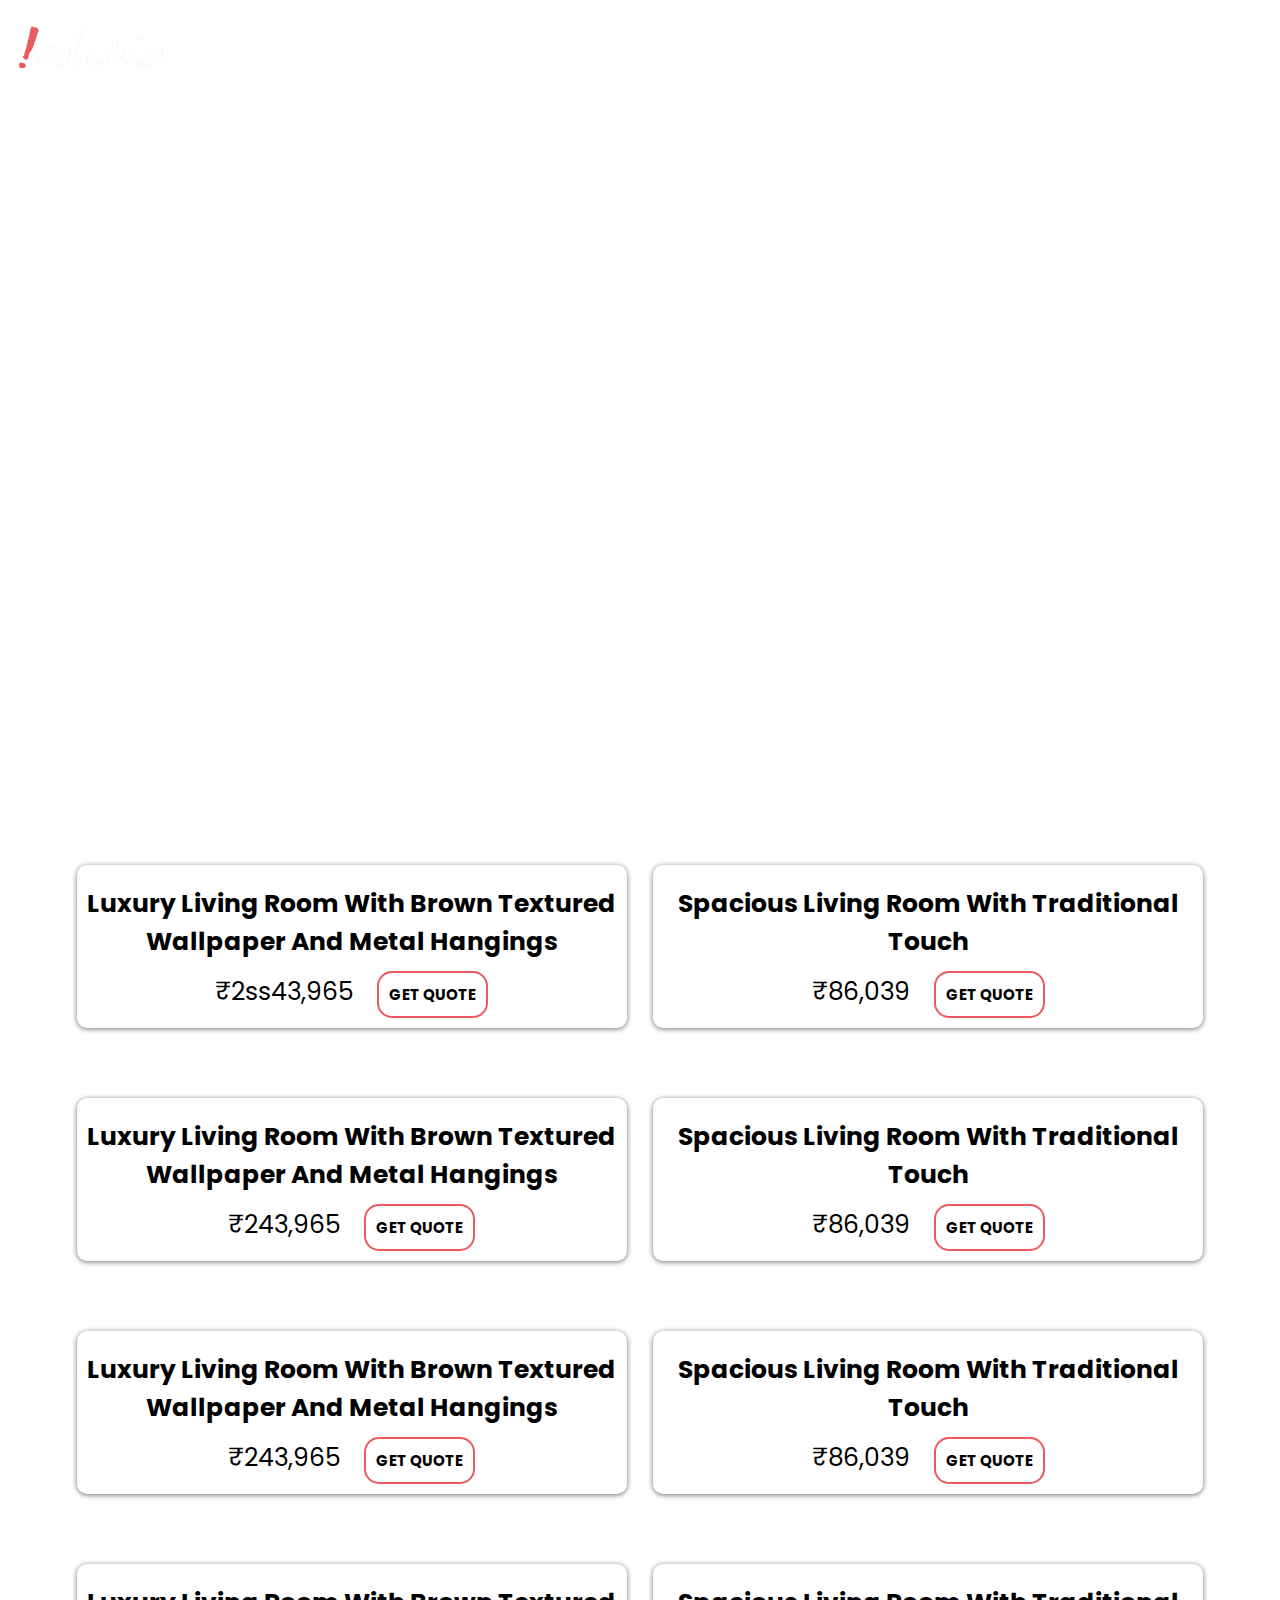
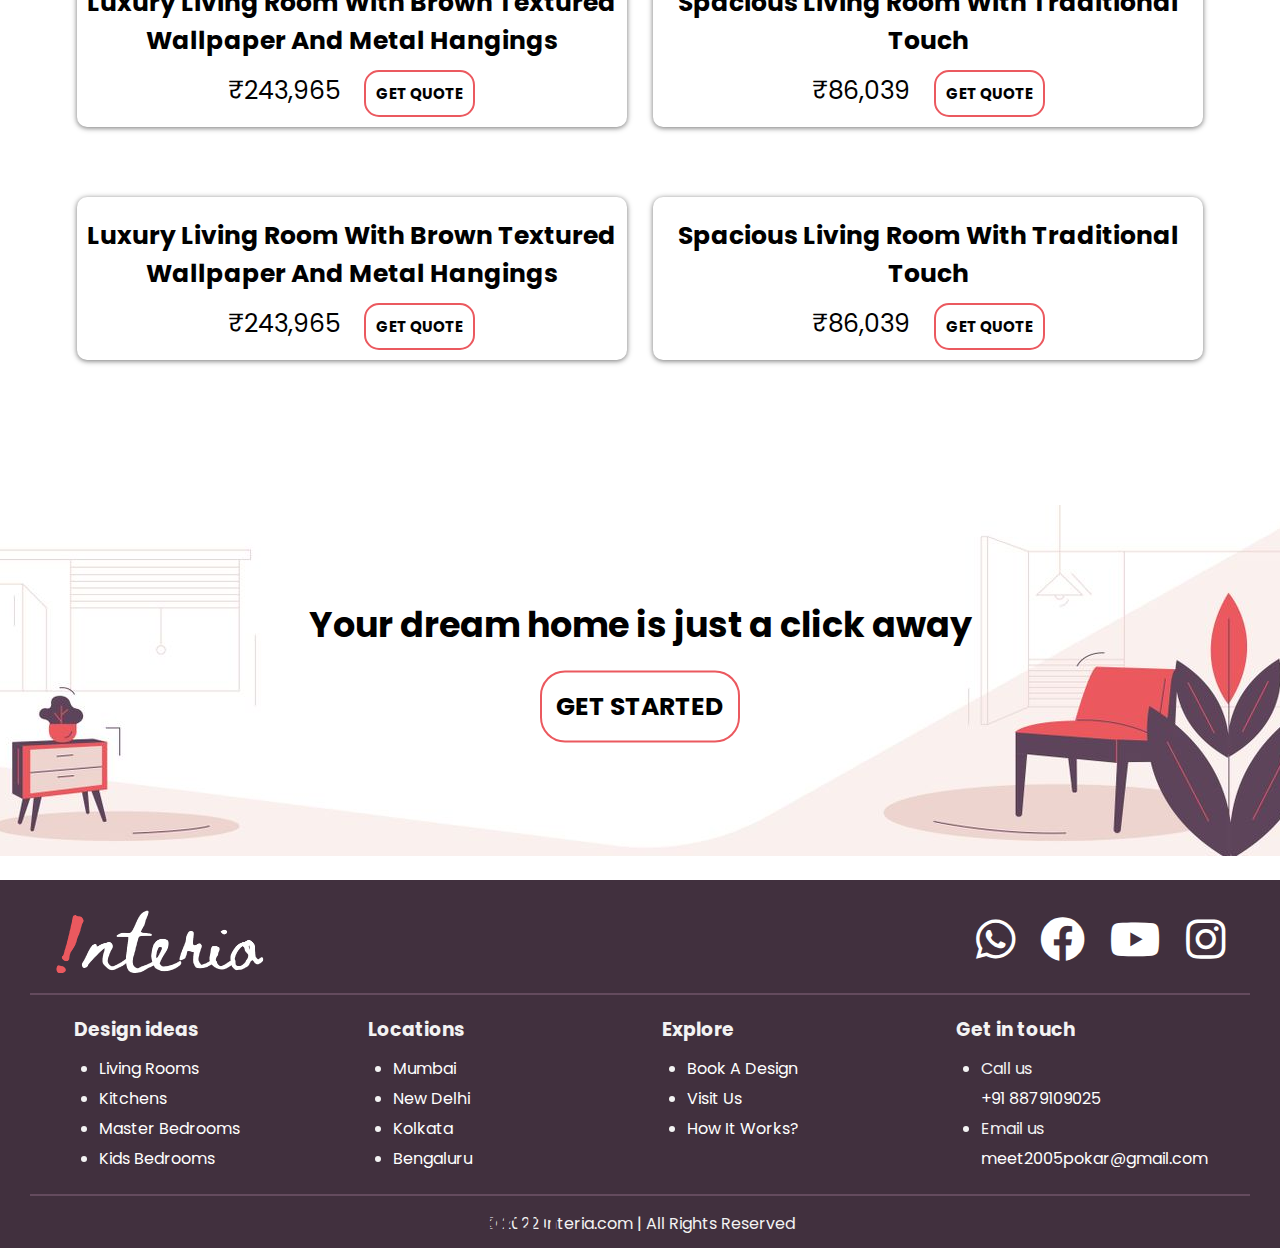
==== show.html @ f3f12be1 "first commit" ====
<!DOCTYPE html>
<html lang="en">
<head>
    <meta charset="UTF-8">
    <meta http-equiv="X-UA-Compatible" content="IE=edge">
    <meta name="viewport" content="width=device-width, initial-scale=1.0">
    <meta name="viewport" content="width=device-width, initial-scale=1">
    <title>Interia: Best Interior Design Solutions for your Home | Get Free Quotes</title>
    <link rel="stylesheet" href="icons/css/all.css">
    <link rel="stylesheet" href="common-style.css">
    <link rel="stylesheet" href="show-style.css">
    <link rel="shortcut icon" href="source/favicon.ico" type="image/x-icon">
</head>
<body>
    <script src="code.js"></script>
    <script src="show-code.js"></script>

    <div class="banner" id="bnr">
        <div class="navbar">
            <img onclick="btn('index.html');" src="source/logo.png" class="logo">
            <ul>
                <li><a href="book.html">Get Quote</a></li>
                <li><a  href="corona.html">covid-19</a></li>
                <li><a href="design.html">Design ideas</a></li>
                <li><a href="how.html">How It Works?</a></li>
                <li><a href="visit.html">Visit Us</a></li>
            </ul>
        </div>

        <div class="content">
            <h1 id="head-title"></h1>
        </div>
    </div>

    <div class="up" onclick="totop();">
        <i class="fas fa-arrow-up"></i>
    </div>

    <div class="m1">
        <div class="t1">
            <p id="title"></p>
        </div>
        <div class="d1">
            <div>
                <img onclick="imclk('ima1');" id="ima1">
                <h2 id="hed1">Luxury Living Room With Brown Textured Wallpaper And Metal Hangings</h2>
                <span id="pri1">₹2ss43,965</span>
                <button onclick="getquote('hed1');">GET QUOTE</button>
            </div>
            <div>
                <img onclick="imclk('ima2');" id="ima2">
                <h2 id="hed2">Spacious Living Room With Traditional Touch</h2>
                <span id="pri2">₹86,039</span>
                <button onclick="getquote('hed2');">GET QUOTE</button>
            </div>
            <div>
                <img onclick="imclk('ima3');" id="ima3">
                <h2 id="hed3">Luxury Living Room With Brown Textured Wallpaper And Metal Hangings</h2>
                <span id="pri3">₹243,965</span>
                <button onclick="getquote('hed3');">GET QUOTE</button>
            </div>
            <div>
                <img onclick="imclk('ima4');" id="ima4">
                <h2 id="hed4">Spacious Living Room With Traditional Touch</h2>
                <span id="pri4">₹86,039</span>
                <button onclick="getquote('hed4');">GET QUOTE</button>
            </div>
            <div>
                <img onclick="imclk('ima5');" id="ima5">
                <h2 id="hed5">Luxury Living Room With Brown Textured Wallpaper And Metal Hangings</h2>
                <span id="pri5">₹243,965</span>
                <button onclick="getquote('hed5');">GET QUOTE</button>
            </div>
            <div>
                <img onclick="imclk('ima6');" id="ima6">
                <h2 id="hed6">Spacious Living Room With Traditional Touch</h2>
                <span id="pri6">₹86,039</span>
                <button onclick="getquote('hed6');">GET QUOTE</button>
            </div>
            <div>
                <img onclick="imclk('ima7');" id="ima7">
                <h2 id="hed7">Luxury Living Room With Brown Textured Wallpaper And Metal Hangings</h2>
                <span id="pri7">₹243,965</span>
                <button onclick="getquote('hed7');">GET QUOTE</button>
            </div>
            <div>
                <img onclick="imclk('ima8');" id="ima8">
                <h2 id="hed8">Spacious Living Room With Traditional Touch</h2>
                <span id="pri8">₹86,039</span>
                <button onclick="getquote('hed8');">GET QUOTE</button>
            </div>
            <div>
                <img onclick="imclk('ima9');" id="ima9">
                <h2 id="hed9">Luxury Living Room With Brown Textured Wallpaper And Metal Hangings</h2>
                <span id="pri9">₹243,965</span>
                <button onclick="getquote('hed9');">GET QUOTE</button>
            </div>
            <div>
                <img onclick="imclk('ima10');" id="ima10">
                <h2 id="hed10">Spacious Living Room With Traditional Touch</h2>
                <span id="pri10">₹86,039</span>
                <button onclick="getquote('hed10');">GET QUOTE</button>
            </div>
        </div>
    </div>

    <div class="m-last">
        <div class="last">
            <div>
                <h1>Your dream home is just a click away</h1>
                <button onclick="btn('book.html');">GET STARTED</button>
            </div>
        </div>
    </div>

    <footer>
        <div class="ftr-m">
            <div class="ftr-t">
                <img src="source/logo.png">
                <ul>
                    <li><a target="_blank" href="https://api.whatsapp.com/send/?phone=+919328396308&text=Hey There! I am interested in interior designs on website. Can I know more on this?"><i class="fab fa-whatsapp"></i></a></li>
                    <li><a target="_blank" href="https://www.facebook.com/profile.php?"><i class="fab fa-facebook"></i></a></li>
                    <li><a target="_blank" href="https://www.youtube.com/"><i class="fab fa-youtube"></i></a></li>
                    <li><a target="_blank" href="https://www.instagram.com/paku_9.11/"><i class="fab fa-instagram"></i></i></a></li>
                </ul>
            </div>
            <div class="ftr-d">
                <div>
                    <h3>Design ideas</h3>
                    <ul>
                        <li><a href="show.html?topic=living-room">Living Rooms</a></li>
                        <li><a href="show.html?topic=kitchen">Kitchens</a></li>
                        <li><a href="show.html?topic=master-bedroom">Master Bedrooms</a></li>
                        <li><a href="show.html?topic=kids-bedroom">Kids Bedrooms</a></li>
                    </ul>
                </div>
                <div>
                    <h3>Locations</h3>
                    <ul>
                        <li><a href="https://www.google.com/maps/place/Mumbai" target="_blank">Mumbai</a></li>
                        <li><a href="https://www.google.com/maps/place/New+Delhi" target="_blank">New Delhi</a></li>
                        <li><a href="https://www.google.com/maps/place/Kolkata" target="_blank">Kolkata</a></li>
                        <li><a href="https://www.google.com/maps/place/Bengaluru" target="_blank">Bengaluru</a></li>
                    </ul>
                </div><div>
                    <h3>Explore</h3>
                    <ul>
                        <li><a href="book.html">Book A Design</a></li>
                        <li><a href="visit.html">Visit Us</a></li>
                        <li><a href="how.html">How It Works?</a></li>
                        
                    </ul>
                </div><div>
                    <h3>Get in touch</h3>
                    <ul>
                        <li>Call us</li>
                        <a href="tel:8879109025">+91 8879109025</a>
                        <li>Email us</li>
                        <a href="mailto:meet2005pokar@gmail.com">meet2005pokar@gmail.com</a>
                    </ul>
                </div>
            </div>
            <div class="ftr-b">
                <h2>Designed By Rajeshvari & Prakruti</h2>
                <p>© 2022 Interia.com | All Rights Reserved</p>
            </div>
        </div>
    </footer>

</body>
</html>
---- common-style.css ----
@import url('https://fonts.googleapis.com/css2?family=Poppins&display=swap');

*{
    margin: 0;
    padding: 0;
    font-family: sans-serif;
    font-family: Poppins;
    scroll-behavior: smooth;
}
.banner{
    width: 100%;
    height: 100vh;
    background-size: cover;
    background-position: center;
    background-attachment: fixed;
}
.navbar{
    width: 100%;
    margin: auto;
    padding: 3px 0;
    display: flex;
    align-items: center;
    justify-content: space-between;
}
.logo{
    margin: 20px 0;
    width: 180px;
    cursor: pointer;
}
.navbar ul li{
    list-style: none;
    display: inline-block;
    margin: 20px 20px;
    position: relative;
}
.navbar ul li a{
    text-decoration: none;
    color: white;
    text-transform: uppercase;
}
.navbar ul li::after{
    content: "";
    height: 3px;
    width: 0;
    background: #eb595f;
    position: absolute;
    left: 0;
    bottom: -10px;
    transition: 0.5s;
}
.navbar ul li:hover::after{
    width: 100%;
}
.content{
    width: 100%;
    position: absolute;
    top: 50%;
    transform: translateY(-50%);
    text-align: center;
    color: white;
}
.content h1{
    font-size: 70px;
}
.content p{
    margin: 20px auto;
    font-weight: 100;
    line-height: 25px;
    font-size: 20px;
    width: 45%;
}
.content button{
    font-size: 17px;
    width: 200px;
    padding: 15px 0;
    text-align: center;
    margin: 20px 10px;
    border-radius: 25px;
    font-weight: bold;
    border: 2px solid #eb595f;
    background: transparent;
    color: white;
    cursor: pointer;
    position: relative;
    overflow: hidden;
}
.content span{
    background: #eb595f;
    width: 0;
    height: 100%;
    border-radius: 25px;
    position: absolute;
    bottom: 0;
    left: 0;
    z-index: -1;
    transition: 0.5s;
}
button:hover span{
    width: 100%;
}
::-webkit-scrollbar{
    width: 8px;    
}
::-webkit-scrollbar-thumb{
    background: #eb595f;
    border-radius: 15px;
}
body{
    overflow: overlay;
}
.up{
    background: #eb595f;
    position: fixed;
    bottom: 25px;
    right: 20px;
    z-index: 1;
    padding: 10px 10px 10px 10px;
    height: 50px;
    width: 50px;
    border-radius: 100%;
    text-align: center;
    cursor: pointer;
    visibility: hidden;
    opacity: 0;
    transition: .5s;
}
.up.active{
    visibility: visible;
    opacity: 1;
}
.up i{
    color: #ffffff;
    font-size: 50px;
}
/* BETWEEN */
.rd{
    color: #eb595f;
    transition: .5s;
    cursor: pointer;
}
.rd:hover{
    transform: translateX(3%);
}
/* LAST */
.last{
    position: relative;
    background-image: url('source/bk.jpg');
    background-position: center;
    background-repeat: no-repeat;
    width: 100%;
    height: 400px;
}
.last div{
    width: 100%;
    position: absolute;
    top: 50%;
    transform: translateY(-50%);
    text-align: center;
}
.last div h1{
    font-size: 35px;
}
.last div button{
    font-size: 25px;
    color: black;
    transition: .5s;
}
.last div button{
    font-size: 25px;
    width: 200px;
    padding: 15px 0;
    text-align: center;
    margin: 20px 10px;
    border-radius: 25px;
    font-weight: bold;
    border: 2px solid #eb595f;
    background: transparent;
    color: black;
    cursor: pointer;
    position: relative;
}
.last div button:hover{
    background-color: #eb595f;
    color: white;
}
/* FOOTER */
.ftr-m{
    color: #f3f3f3;
    padding: 30px 30px 0 30px;
    background: #41303e;
    align-items: center;
    justify-content: space-between;
}
.ftr-t{
    width: 100%;
    display: flex;
    justify-content: space-between;
    padding: 0 0 20px 0;
    border-bottom: 2px solid #644b5e;
    margin: 0 0 20px 0;
}
.ftr-t img{
    width: 250px;
    align-content: left;
}
.ftr-t ul{
    list-style-type: none;
}
.ftr-t ul li{
    float: left;
}
.ftr-t ul li a{
    display: block;
    color: white;
    text-align: center;
    text-decoration: none;
}
.ftr-t ul li a i{
    font-size: 45px;
    margin: 7px 25px 0 0;
}
.ftr-t ul li a i:hover{
    color: #eb595f;
}
.ftr-d{
    display: flex;
    flex-wrap: wrap;
    justify-content: space-evenly;
    padding: 0 0 20px 0;
    border-bottom: 2px solid #644b5e;
}
.ftr-d div{
    width: 250px;
}
.ftr-d div h3{
    margin: 0 0 10px 0;
}
.ftr-d div ul{
    margin: 0 0 0 25px;
    line-height: 30px;
}
.ftr-d div a{
    text-decoration: none;
    color: white;
}
.ftr-d div a:hover{
    color: #eb595f;
}

.ftr-b{
    position: relative;
    padding: 15px 0 12px 0;
    width: 100%;
    text-align: center;
}
.ftr-b h2{
    position: absolute;
    top: 3px;
    color: #41303e;
    transition: 2s;
    cursor: default;
    font-size: 30px;
    left: 0px;
}
.ftr-b h2:hover{
    left: 20px;
    color: #eb595f;
}
---- show-style.css ----
.banner{
    height: 85vh;
    background-size: cover;
    background-repeat: no-repeat;
    /* background-image: linear-gradient(rgba(0,0,0,0.6), rgba(0,0,0,0.6)),url(source/show-background-living-room.jpg); */
}
.content{
    top: 45%;
}







.m1{
    padding: 50px;
}
.t1{
    width: 100%;
    text-align: center;
}
.t1 p{
    font-size: 30px;
}
.d1{
    margin: 50px 0 0 0;
    display: flex;
    justify-content: space-evenly;
    flex-wrap: wrap;
}
.d1 div{
    width: 550px;
    border-radius: 10px;
    box-shadow: 0 1px 6px rgba(0, 0, 0, 0.3), 0 1px 4px rgba(0, 0, 0, 0.3);
    overflow: hidden;
    text-align: center;
    padding: 0 0 10px 0;
    margin: 0 0 70px 0;
}
.d1 div img{
    display: block;
    width: inherit;
    transition: .5s;
    cursor: pointer;
}
.d1 img:hover{
    transform: scale(1.05);
}
.d1 div h2{
    margin: 20px 0 10px 0;
    text-align: center;
    font-size: 25px;
}
.d1 div span{
    font-size: 25px;
}
.d1 div button{
    cursor: pointer;
    font-size: 15px;
    background: #ffffff;
    border: 2px solid #eb595f;
    padding: 10px;
    margin: 0 0 0 20px;
    border-radius: 15px;
    font-weight: bold;
    transition: .5s;
    bottom: 10px;
    right: 10px;
}
.d1 div button:hover{
    color: #ffffff;
    background: #eb595f;
}
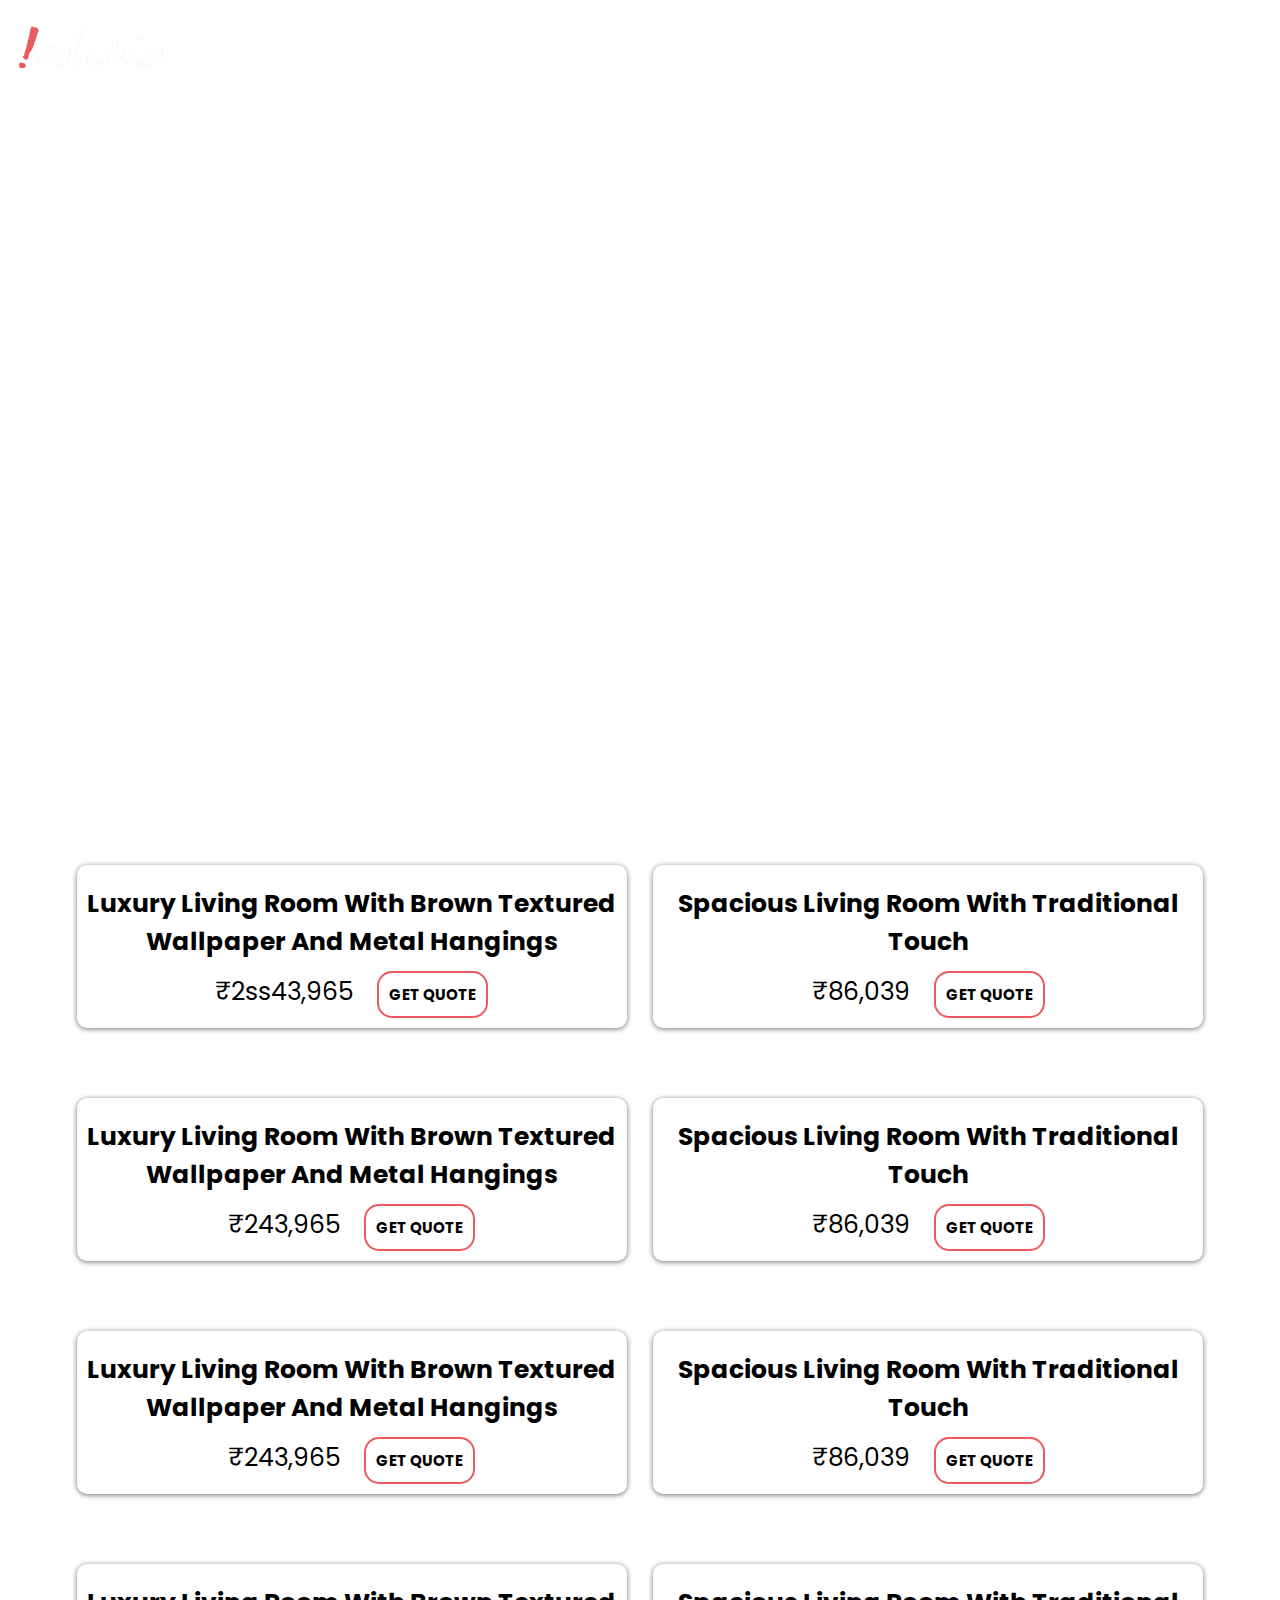
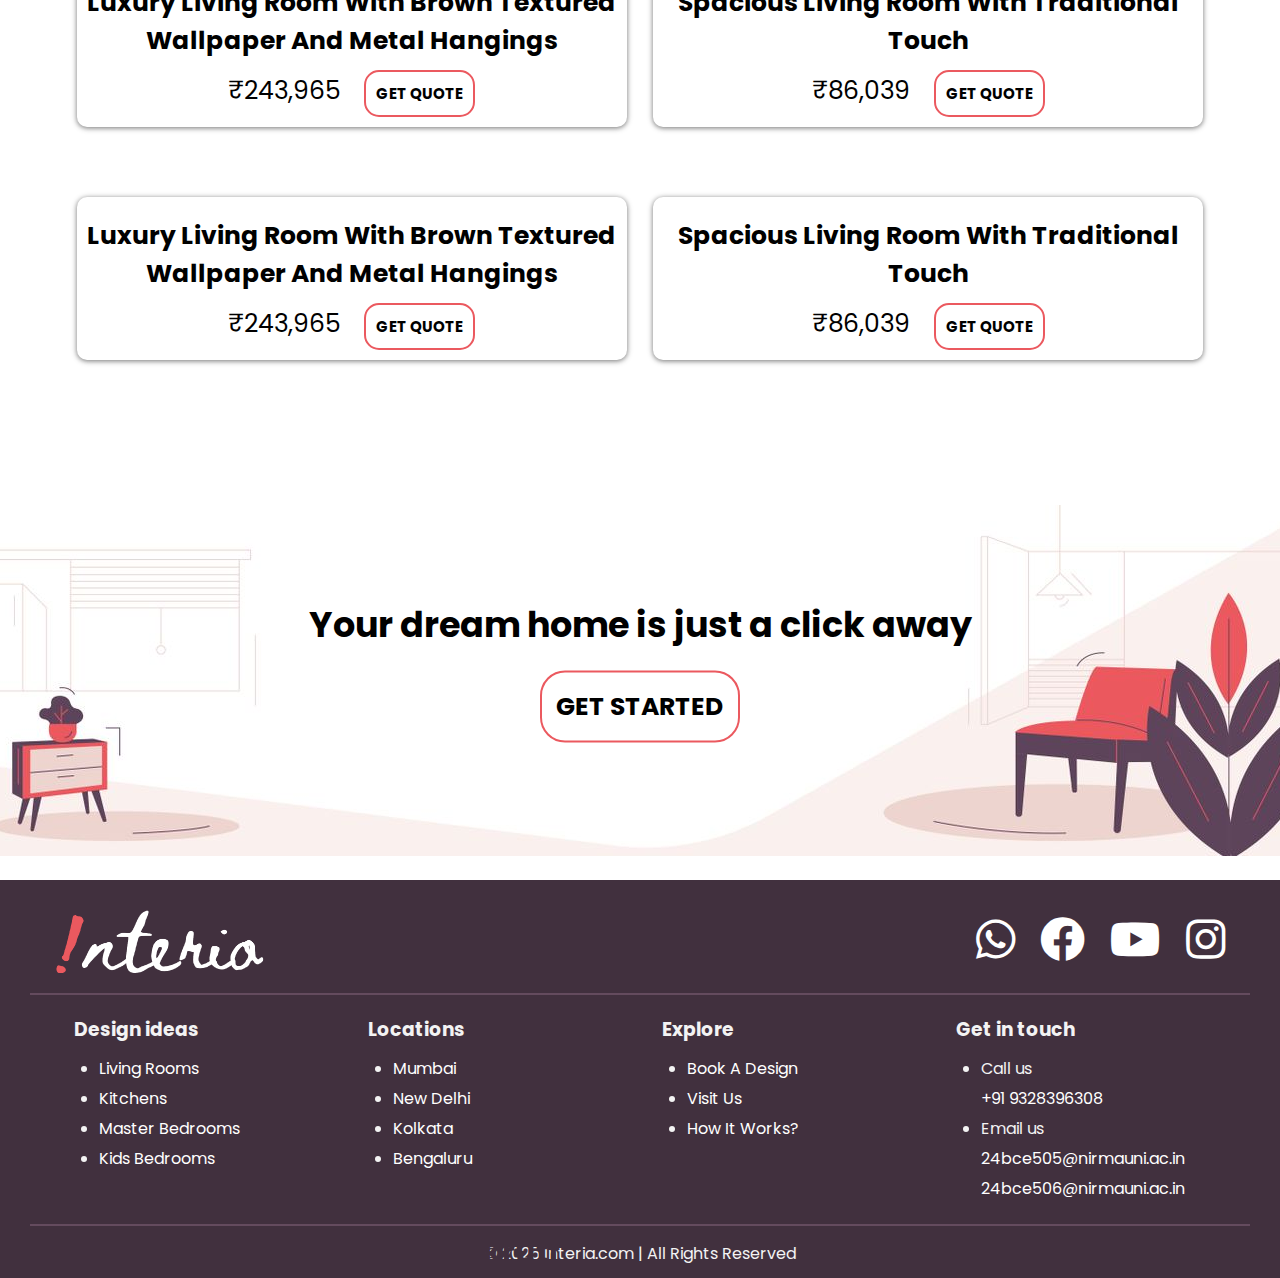
==== commit ae0b33b4: "Update show.html" ====
--- a/show.html
+++ b/show.html
@@ -154,18 +154,19 @@
                     <h3>Get in touch</h3>
                     <ul>
                         <li>Call us</li>
-                        <a href="tel:8879109025">+91 8879109025</a>
+                        <a href="tel:9328396308">+91 9328396308</a>
                         <li>Email us</li>
-                        <a href="mailto:meet2005pokar@gmail.com">meet2005pokar@gmail.com</a>
+                       <a href="mailto:24bce505@nirmauni.ac.in">24bce505@nirmauni.ac.in</a>
+                        <a href="mailto:24bce506@nirmauni.ac.in">24bce506@nirmauni.ac.in</a>
                     </ul>
                 </div>
             </div>
             <div class="ftr-b">
                 <h2>Designed By Rajeshvari & Prakruti</h2>
-                <p>© 2022 Interia.com | All Rights Reserved</p>
+                <p>© 2025 Interia.com | All Rights Reserved</p>
             </div>
         </div>
     </footer>
 
 </body>
-</html>+</html>
